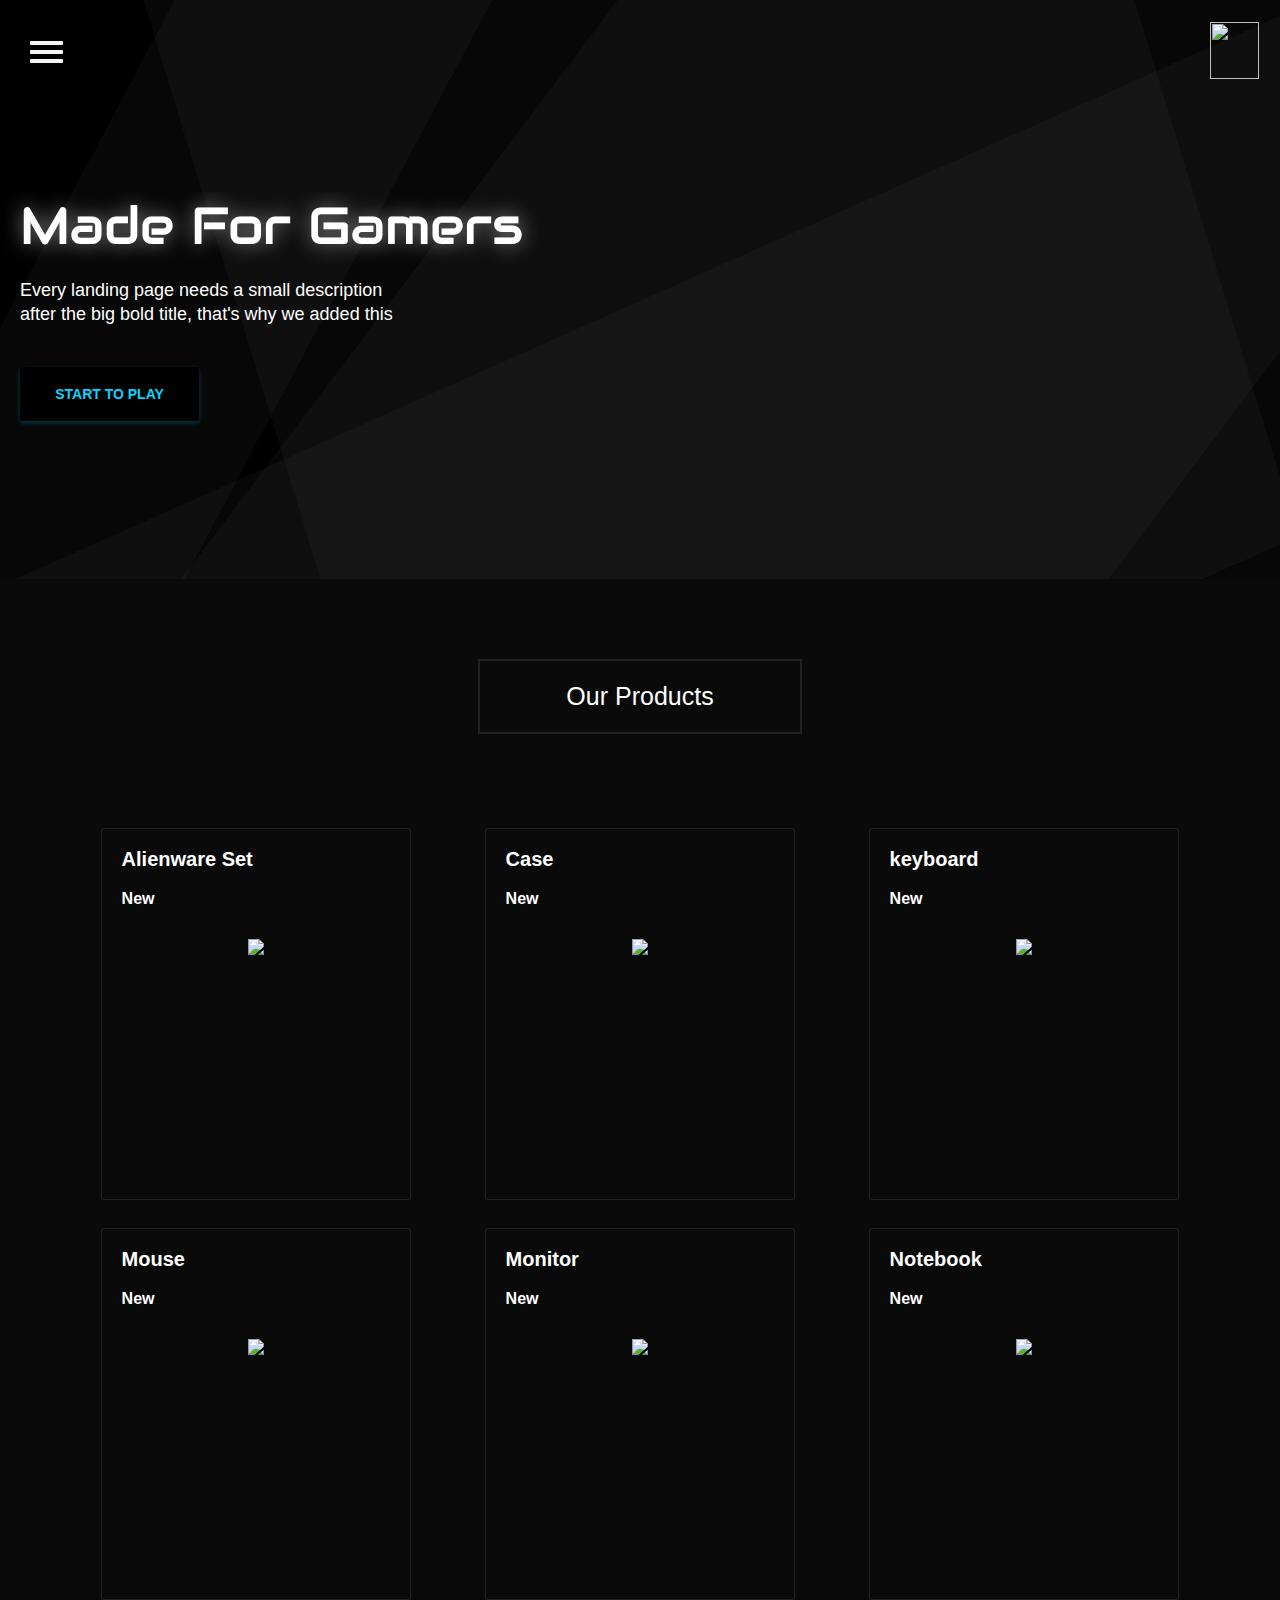
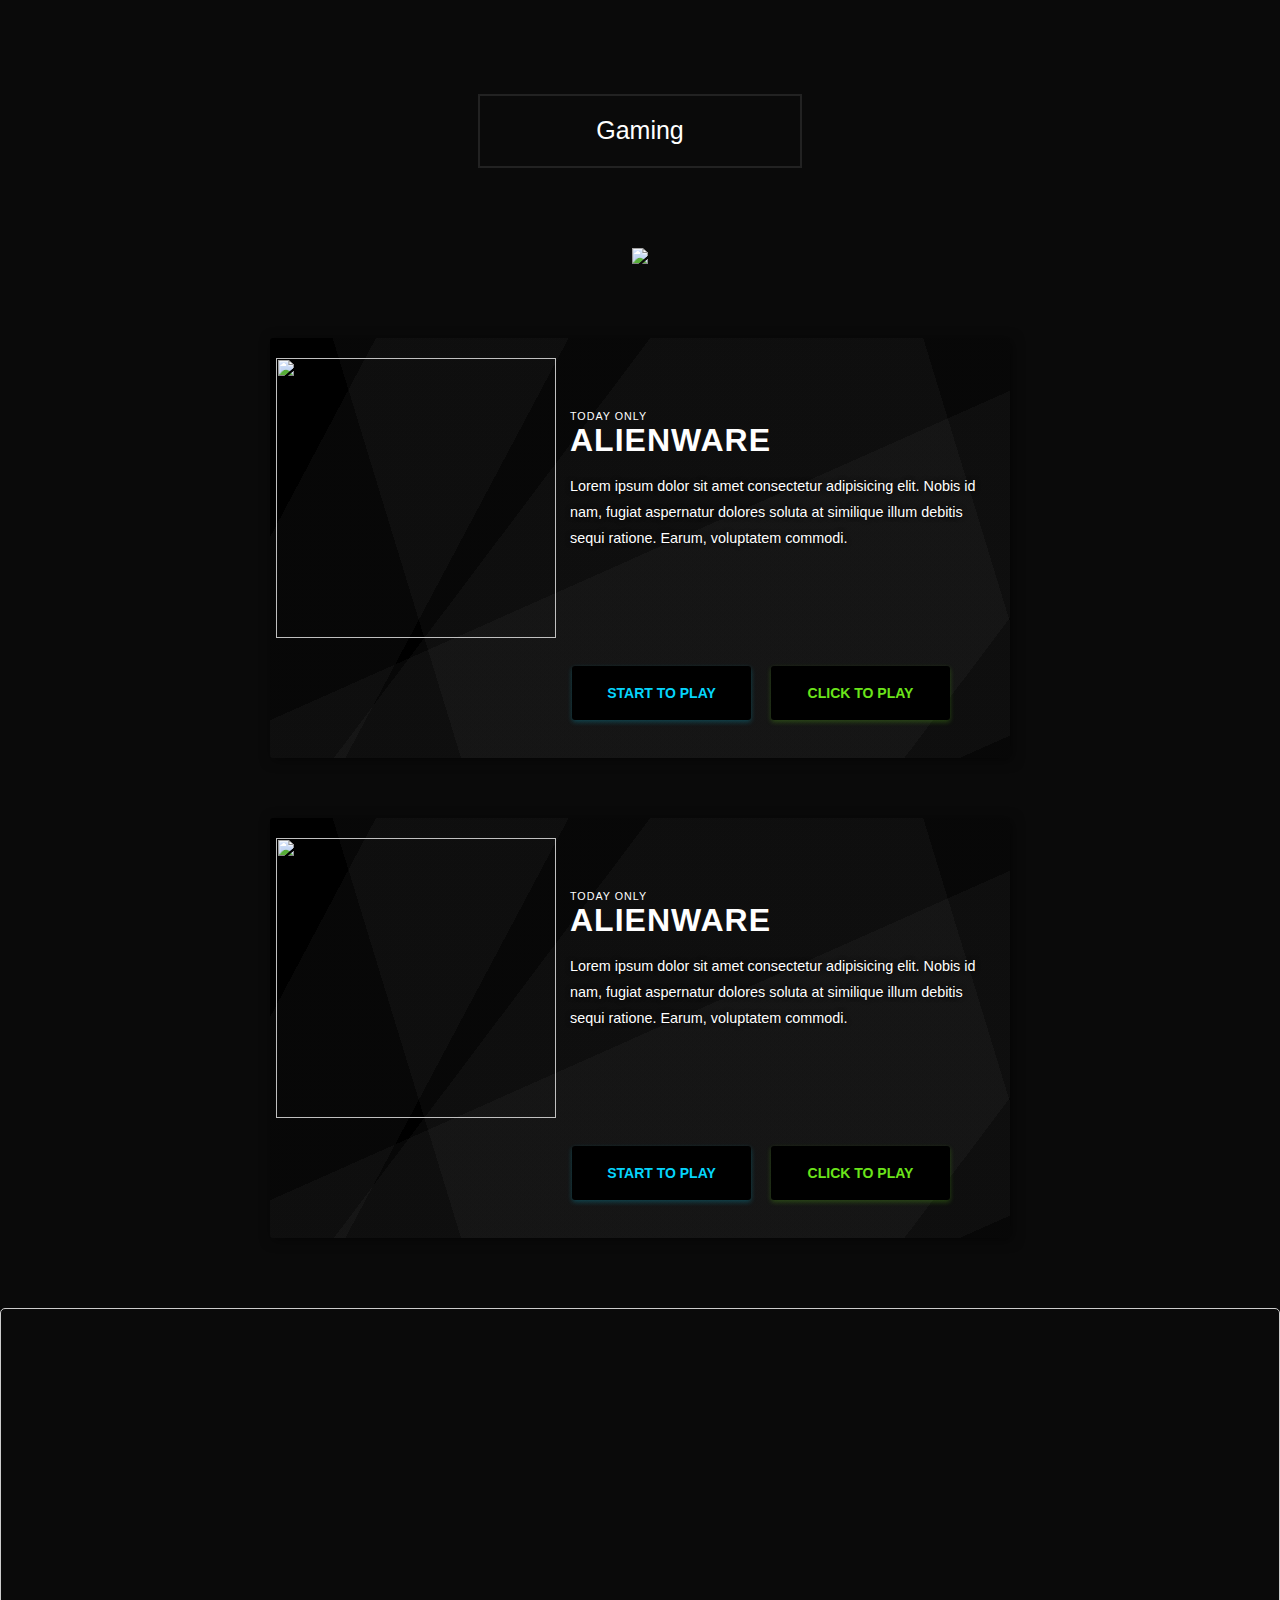
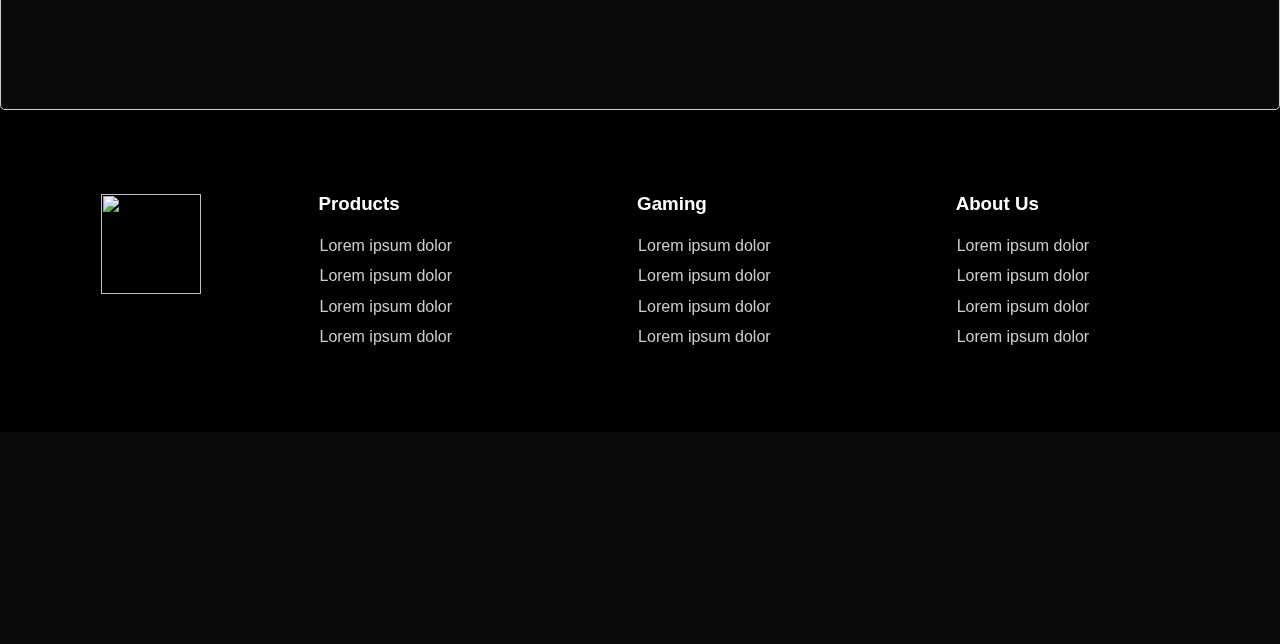
==== index.html @ 4dfc1cbc "first commit" ====
<!DOCTYPE html>
<html lang="en" class="html">
  <head>
    <meta charset="utf-8"/>
    <meta name="viewport" content="width=device-width"/>
    <meta http-equiv="X-UA-Compatible" content="ie-edge"/>
    <meta name="description" content="Made For Gamers"/>
    <meta name="keywords" content="app, seo, web positioning"/>
    <meta name="author" content="lfakh"/>
    <title>Gamer Website #5</title>
    <link rel="stylesheet" href="https://cdnjs.cloudflare.com/ajax/libs/font-awesome/5.14.0/css/all.min.css"/>
    <link href="https://fonts.googleapis.com/css2?family=Audiowide&display=swap" rel="stylesheet">
  </head>
  <body class="body" id="body-soomth" >
 
   <!-- Navigation -->

    <section class="main-container" id="home">
      <div class="container">
        <header class="header">
          <div id="nav-bar">
            <input class="header__checkbox" type="checkbox"/>
            <span class="nav-bar__spinner"></span>
            <span class="nav-bar__spinner"></span>
            <span class="nav-bar__spinner"></span> 
            <ul class="menu">
              <li class="menu__item"><a class="menu__link" href="#home">Home</a></li>
              <li class="menu__item"><a class="menu__link" href="#products">Products</a></li>
              <li class="menu__item"><a class="menu__link" href="#gaming">Gaming</a></li>
       
              <li class="menu__item"><a class="menu__link" href="#contact">Contact</a></li>
                       <li class="menu__item"><a class="menu__link"></a><a href="signin.php">Sign in / Sign Up</a></li>
            </ul> 
          </div> 
          <div class="logo"> 
            <img class="logo__main" src="https://i.ibb.co/fCTjF9w/img-01.png"/>    
          </div>
        </header>

   <!-- Masthead -->

        <div class="main-title">         
          <h1 class="main-title__h1">Made For Gamers</h1>
          <p class="main-title__paragraph">
            Every landing page needs a small description after the big bold title, that's why we added this 
          </p>
          <div class="button">Start to play</div>
        </div>
      </div> 
    </section>
    <div class="main-title main-title--2">         
      <h1 class="main-title__h1  main-title__h1--2">Made For Gamers</h1>
      <p class="main-title__paragraph main-title__paragraph--2">
        Every landing page needs a small description after the big bold title, that's why we added this 
      </p>
      <div class="button button--2">Start to play</div>
    </div>

   <!-- Products -->

    <div class="container-title" id="products">
      <div class="products-title">
        <h2 class="products-title__h2">Our Products</h2>
      </div>
    </div>

    <div class="container-products">
      <div class="products">
        <div class="new">
          <p class="new__paragraph">Alienware Set</p>
          <p class="new__paragraph new__paragraph--2">New</p>
        <div class="col-main">
          <img class="col-main__img-1" src="https://i.ibb.co/fH221Vy/img-03.png"/> 
        </div>
          <div class="go-corner" href="#">
            <div class="go-arrow">
              →
            </div> 
          </div>   
        </div>
      </div>

      <div class="products">
        <div class="new">
          <p class="new__paragraph">Case</p>
          <p class="new__paragraph new__paragraph--2">New</p>
        <div class="col-main">
          <img class="col-main__img-1" src="https://i.ibb.co/HDhN6M5/img-04.png"/> 
        </div>
          <div class="go-corner" href="#">
            <div class="go-arrow">
              →
            </div> 
          </div>   
        </div>
      </div>

      <div class="products">
        <div class="new">
          <p class="new__paragraph">keyboard</p>
          <p class="new__paragraph new__paragraph--2">New</p>
        <div class="col-main">
          <img class="col-main__img-1" src="https://i.ibb.co/9wq0zRY/img-05.png"/> 
        </div>
          <div class="go-corner" href="#">
            <div class="go-arrow">
              →
            </div> 
          </div>   
        </div>
      </div>
    </div>

    <div class="container-products">
      <div class="products">
        <div class="new">
          <p class="new__paragraph">Mouse</p>
          <p class="new__paragraph new__paragraph--2">New</p>
        <div class="col-main">
          <img class="col-main__img-1" src="https://i.ibb.co/Dfxg1pB/img-06.png"/> 
        </div>
          <div class="go-corner" href="#">
            <div class="go-arrow">
              →
            </div> 
          </div>   
        </div>
      </div>

      <div class="products">
        <div class="new">
          <p class="new__paragraph">Monitor</p>
          <p class="new__paragraph new__paragraph--2">New</p>
        <div class="col-main">
          <img class="col-main__img-1" src="https://i.ibb.co/MnCqnTB/img-07.png"/> 
        </div>
          <div class="go-corner" href="#">
            <div class="go-arrow">
              →
            </div> 
          </div>   
        </div>
      </div>

      <div class="products">
        <div class="new">
          <p class="new__paragraph">Notebook</p>
          <p class="new__paragraph new__paragraph--2">New</p>
        <div class="col-main">
          <img class="col-main__img-1" src="https://i.ibb.co/d5zn25B/img-08.png"/> 
        </div>
          <div class="go-corner" href="#">
            <div class="go-arrow">
              →
            </div> 
          </div>   
        </div>
      </div>
    </div>

   <!-- Gaming -->

    <div class="container-title" id="gaming">
      <div class="products-title">
        <h2 class="products-title__h2">Gaming</h2>
      </div>
    </div>

    <div class="col-main col-main--logo">
      <img class="col-main__img-1 col-main__img-1--logo" src="https://i.ibb.co/bmD4CZY/img-09.png"/>
    </div> 
    <div class="cards-container" id="tres">
      <div class="card">
        <div class="card-text">
          <h6 class="card-title">today only</h6>
          <h1 class="card-title card-title--h1">Alienware</h1>
          <p class="card-paragraph">
            Lorem ipsum dolor sit amet consectetur adipisicing elit. Nobis id nam, fugiat aspernatur dolores soluta at similique illum debitis sequi ratione. Earum, voluptatem commodi.
          </p>
        </div>
        <div class="card-img">
          <img class="card-img__1" src="https://i.ibb.co/GMMbvPY/img-10.png"/>
        </div>
        <div class="container-buttons">
          <div class="button button--card-1">Start to play</div>
          <div class="button button--card-2">Click to play</div>
        </div>
      </div>

      <div class="card card--2">
        <div class="card-text">
          <h6 class="card-title">today only</h6>
          <h1 class="card-title card-title--h1">Alienware</h1>
          <p class="card-paragraph">
            Lorem ipsum dolor sit amet consectetur adipisicing elit. Nobis id nam, fugiat aspernatur dolores soluta at similique illum debitis sequi ratione. Earum, voluptatem commodi.
          </p>
        </div>
        <div class="card-img">
          <div class="col-right-1"> 
            <img class="card-img__1" src="https://i.ibb.co/yqJLmNQ/img-11.png"/>
          </div> 
        </div>
        <div class="container-buttons"  id="contact">
          <div class="button button--card-1">Start to play</div>
          <div class="button button--card-2">Click to play</div>
        </div>
      </div>
    </div>

<!--Map-->
   <link rel="stylesheet" href="https://cdnjs.cloudflare.com/ajax/libs/leaflet/1.7.1/leaflet.css" />
  <style>
    #map-container {
      height: 400px;
      border: 1px solid #ccc;
      border-radius: 5px;
      box-shadow: 0 2px 5px rgba(0, 0, 0, 0.3);
      overflow: hidden;
      display: flex;
      justify-content: center;
      align-items: center;
    }

    #map {
      width: 80%;
      height: 80%;
    }
  </style>
</head>
<body>
  <div id="map-container">
    <div id="map"></div>
  </div>

  <script src="https://cdnjs.cloudflare.com/ajax/libs/leaflet/1.7.1/leaflet.js"></script>
  <script>
    var map = L.map('map').setView([51.505, -0.09], 13); // Set initial coordinates and zoom level

    L.tileLayer('https://{s}.tile.openstreetmap.org/{z}/{x}/{y}.png', {
      maxZoom: 18,
    }).addTo(map);

    L.marker([51.5, -0.09]).addTo(map) // Add a marker at the specified coordinates
      .bindPopup('A sample location.'); // Add a popup with some information

  </script>
    <!--Map-->

   <!-- Footer -->
  
    <footer class="footer">
      <div class="section-footer">
        <div class="container-footer">
          <div class="logo-footer">
            <div class="col-main col-main--logo-2">
              <img class="col-main__img-1 col-main__img-1--logo-2" src="https://i.ibb.co/8r0p8FR/img-12.png"/>
            </div>
          </div> 
          
          <div class="info-footer">
            <h3 class="footer__h3">Products</h3>
            <ul class="ul-footer">
              <li class="ul-footer__li"><a class="ul-footer__a"  href="#">Lorem ipsum dolor</a></li>
              <li class="ul-footer__li"><a class="ul-footer__a"  href="#">Lorem ipsum dolor</a></li>
              <li class="ul-footer__li"><a class="ul-footer__a"  href="#">Lorem ipsum dolor</a></li>
              <li class="ul-footer__li"><a class="ul-footer__a"  href="#">Lorem ipsum dolor</a></li>
            </ul>
          </div>

          <div class="info-footer">
            <h3 class="footer__h3">Gaming</h3>
            <ul class="ul-footer">
              <li class="ul-footer__li"><a class="ul-footer__a" href="#">Lorem ipsum dolor</a></li>
              <li class="ul-footer__li"><a class="ul-footer__a" href="#">Lorem ipsum dolor</a></li>
              <li class="ul-footer__li"><a class="ul-footer__a"  href="#">Lorem ipsum dolor</a></li>
              <li class="ul-footer__li"><a class="ul-footer__a" href="#">Lorem ipsum dolor</a></li>
            </ul>
          </div>

          <div class="info-footer">
            <h3 class="footer__h3">About Us</h3>
            <ul class="ul-footer">
              <li class="ul-footer__li"><a class="ul-footer__a" href="#">Lorem ipsum dolor</a></li>
              <li class="ul-footer__li"><a class="ul-footer__a" href="#">Lorem ipsum dolor</a></li>
              <li class="ul-footer__li"><a class="ul-footer__a"  href="#">Lorem ipsum dolor</a></li>
              <li class="ul-footer__li"><a class="ul-footer__a" href="#">Lorem ipsum dolor</a></li>
            </ul>
          </div>
        </div>
      </div>
    </footer>

    <footer class="footer-2">
      <div class="icons-social">
        <ul class="list-social">
          <li class="icons-social__item"><a class="icons-social__link" href="#"><i class="icons-social__i fab fa-codepen"></i></a></li>              
          <li class="icons-social__item"><a class="icons-social__link" href="#"><i class="icons-social__i fab fa-instagram"></i></a></li>
          <li class="icons-social__item"><a class="icons-social__link" href="#"><i class="icons-social__i fab fa-facebook"></i></a></li>
          <li class="icons-social__item"><a class="icons-social__link" href="#"><i class="icons-social__i fab fa-twitter"></i></a></li>
          <li class="icons-social__item"><a class="icons-social__link" href="#"><i class="icons-social__i fab fa-linkedin"></i></a></li>
        </ul>
      </div>
      <div class="container-footer-2">
        <p>Developed by <a class="container-footer__link" href="" target="_blank">LFakh</a> | Copyright &copy; 2024</p>
      </div>
    </footer>  
    <style type="text/css">
    .html{
    scroll-behavior: smooth;
    overflow-y: scroll;
    }  
    
    .body{  
    font-family: Sans-serif, Arial;     
    padding: 0;
    margin: 0;
    font-size: 16px;
    background:#0a0a0a; 
    }
    
    /* ===========================
    Navigation 
    ============================ */
    
    .main-container{
    background-size: cover;
    padding-top: 22px;
    z-index: 3;  
    background: url(https://i.ibb.co/g7Xsf5L/img-02.png) no-repeat center, linear-gradient(307deg, transparent 0%, transparent 10%,rgba(190, 190, 190,0.04) 10%, rgba(190, 190, 190,0.04) 64%,transparent 64%, transparent 100%),linear-gradient(118deg, transparent 0%, transparent 11%,rgba(190, 190, 190,0.04) 11%, rgba(190, 190, 190,0.04) 31%,transparent 31%, transparent 100%),linear-gradient(73deg, transparent 0%, transparent 22%,rgba(190, 190, 190,0.04) 22%, rgba(190, 190, 190,0.04) 90%,transparent 90%, transparent 100%),linear-gradient(156deg, transparent 0%, transparent 51%,rgba(190, 190, 190,0.04) 51%, rgba(190, 190, 190,0.04) 97%,transparent 97%, transparent 100%),linear-gradient(90deg, rgb(0,0,0),rgb(0,0,0)) no-repeat center; 
    }
    
    .container{
    max-width: 1167px;
    margin-left: auto;
    margin-right: auto;
    padding: 0; 
    overflow: hidden; 
    height: 100%; 
    }
    
    .header{
    display: flex;
    justify-content: space-between;
    height: 57px;
    width: 100%;
    position: fixed; 
    z-index: 99;
    }
    
    #nav-bar{
    display: block;
    position: relative;
    top: 18.99px;
    left: 30px; 
    -webkit-user-select: none;
    -moz-user-select: none;
    user-select: none;
    z-index: 1;
    }
    
    .header__checkbox{
    display: block;
    width: 40px;
    height: 32px;
    line-height: 57px;
    position: absolute;
    top: -7px;
    left: -5px;
    cursor: pointer;
    opacity: 0; 
    z-index: 2; 
    -webkit-touch-callout: none;
    }
    
    .nav-bar__spinner{
    display: block;
    width: 33px;
    height: 4px;
    margin-bottom: 5px;
    position: relative;
    border-radius: 1px; 
    -webkit-transform-origin: 4px 0px;
    -moz-transform-origin: 4px 0px;
    transform-origin: 4px 0px;
    background: #f5f5f5; 
    -webkit-transition: background 0.5s cubic-bezier(0.77,0.2,0.05,1.0), 
    -webkit-transform 0.5s cubic-bezier(0.77,0.2,0.05,1.0),
    opacity 0.55s ease;                   
    transition: background 0.5s cubic-bezier(0.77,0.2,0.05,1.0),
    transform 0.5s cubic-bezier(0.77,0.2,0.05,1.0),
    opacity 0.55s ease;
    z-index: 1;  
    }
    
    .nav-bar__spinner:first-child{
    -webkit-transform-origin: 0% 0%;
    -moz-transform-origin: 0% 0%;
    transform-origin: 0% 0%;
    }
    
    .nav-bar__spinner:nth-last-child(2){
    -webkit-transform-origin: 0% 100%;
    -moz-transform-origin: 0% 100%;
    transform-origin: 0% 100%;
    }
    
    .header__checkbox:checked ~ .nav-bar__spinner{
    opacity: 1;
    -webkit-transform: rotate(45deg) translate(-2px, -1px);
    -moz-transform: rotate(45deg) translate(-2px, -1px); 
    transform: rotate(45deg) translate(-2px, -1px);
    background:#f5f5f5;
    }
    
    .header__checkbox:checked ~ .nav-bar__spinner:nth-last-child(3){
    opacity: 0;
    -webkit-transform: rotate(0deg) scale(0.2, 0.2);
    -moz-transform: rotate(0deg) scale(0.2, 0.2);
    transform: rotate(0deg) scale(0.2, 0.2);
    }
    
    .header__checkbox:checked ~ .nav-bar__spinner:nth-last-child(2){
    -webkit-transform: rotate(-45deg) translate(0, -1px);
    -moz-transform: rotate(-45deg) translate(0, -1px);
    transform: rotate(-45deg) translate(0, -1px);
    } 
    
    .menu{
    position: absolute; 
    width: 232px;
    height: 100vh;
    margin: -100px 0 0 -50px;
    padding: 40px;
    padding-left: 80px;
    padding-top: 100px;
    list-style-type: none;
    -webkit-transform-origin: 0% 0%;
    -moz-transform-origin: 0% 0%;
    transform-origin: 0% 0%;
    -webkit-transform: translate(-100%, 0);
    -moz-transform: translate(-100%, 0);
    transform: translate(-100%, 0);
    -webkit-transition: -webkit-transform 0.5s cubic-bezier(0.77,0.2,0.05,1.0);
    -moz-transition: -moz-transform 0.5s cubic-bezier(0.77,0.2,0.05,1.0);
    transition: transform 0.5s cubic-bezier(0.77,0.2,0.05,1.0);
    background: url(https://i.ibb.co/88mwdYK/img-13.png) #000 no-repeat;
    }
    
    .header__checkbox:checked ~ .menu{
    -webkit-transform: none;
    -moz-transform: none;
    transform: none;
    }
    
    .menu__item{
    font-family: sans-serif;
    text-align: right;
    -webkit-box-align: center;
    align-items: center;
    padding: 1rem 0;
    font-size: 18px;
    text-transform: uppercase;
    letter-spacing: 2px;
    -webkit-transition: all .4s;
    -moz-transition: all .4s;
    transition: all .4s;
    }
    
    .menu__link{
    text-decoration: none;
    color:#cdcdcd;
    } 
    
    .menu__link:hover{
    color: #9c9c9c;  
    cursor: pointer;
    }
    
    .logo{
    height:50px;
    width:50px; 
    padding-top: 0;
    margin-right: 20px;
    }  
    
    .logo__main{
    height:57px;
    width:49px; 
    }  
    
    /* ===========================
    Masthead 
    ============================ */
    
    .main-title{
    padding-bottom: 158px;
    color: #fff;
    max-width: 549px;
    padding-left: 20px;
    margin-top: 170px;
    overflow: hidden;
    }
    
    .main-title__h1{
    font-family: 'Audiowide', cursive;
    font-size: 52px;
    margin: 0;
    font-weight: 500;
    line-height: 1.33;
    font-style: normal;
    margin-bottom: 10px;
    color:#fff;
    text-shadow: 0 0 20px rgba(255, 255, 255, 0.5);
    }
    
    .main-title__paragraph{
    font-size: 18px;
    line-height: 1.33;
    font-weight: 300;
    font-style: normal;
    margin-bottom: 40px;
    max-width: 380px;
    }
    
    .button{
    border-radius: 3px;
    font-size: 14px;
    line-height: 16px;
    font-weight: normal;
    font-style: normal;
    text-align: center;
    width: 179px;
    text-transform: uppercase;
    height: 54px;
    border: 0; 
    display: flex;
    align-items: center;
    justify-content: center;
    cursor: pointer; 
    background: #000; 
    font-weight: bold;
    color:#05d5fc;
    text-shadow:0 0 0.4em #000;
    -webkit-transition: box-shadow 0.2s cubic-bezier(0.4, 0, 0.2, 1);
    -moz-transition:box-shadow 0.2s cubic-bezier(0.4, 0, 0.2, 1);
    transition: box-shadow 0.2s cubic-bezier(0.4, 0, 0.2, 1);
    -webkit-transition-delay: 0.2s;
    -moz-transition-delay:  0.2s;
    transition-delay: 0.2s;
    box-shadow: 0 2px 5px 0 rgba(5, 213, 252, 0.26);
    }
    
    .button:active{
    -webkit-transition-delay: 0.s;
    -moz-transition-delay: 0.s;
    transition-delay: 0s;
    box-shadow: 0 8px 17px 0 rgba(5, 213, 252, 0.26);
    }
    
    .main-title--2{
    opacity:0;
    display: none; 
    }
    
    /* ===========================
    Products
    ============================ */
    
    .container-title{
    margin: auto;
    width: 100%;
    padding: 80px 0;
    background: #0a0a0a;
    z-index: 3;   
    } 
    
    .products-title{
    padding: 10px;
    text-align: center;
    width: 25%;
    margin: auto;
    border: 2px solid #222;
    padding: 0;
    margin-top: 0;
    margin-bottom: 0;
    }
    
    .products-title__h2{
    font-size: 40px;
    color: #fff;
    font-weight: normal;
    padding: 0;
    font-size: 25px;
    }
    
    .container-products{
    display: flex;
    justify-content: center;
    margin-top: 0;
    width: 100%;
    background:#0a0a0a;
    z-index: 3; 
    }
    
    .products{
    display: flex;
    justify-content: center;
    width: 30%;
    height: 400px;
    }
    
    .new{
    display: flex; 
    flex-direction: column; 
    border-radius: 3px;
    background-repeat: no-repeat;
    background-size: cover;
    padding: 20px;
    width: 70%; 
    -webkit-transition: all 0.5s ease-out;
    -moz-transition: all 0.5s ease-out;
    transition: all 0.5s ease-out;
    margin: 14px auto; 
    border: 1px solid #222;
    padding-top: 10px;
    padding-bottom: 0;
    }
    
    .new:hover{
    box-shadow: 2px 2px 12px #05d5fc; 
    -webkit-transition: all 0.2s ease-out;
    -moz-transition: all 0.2s ease-out;
    transition: all 0.2s ease-out;
    }
    
    .new__paragraph{
    font-family: sans-serif; 
    color:#fff;
    line-height: 50px;
    padding: 0;
    margin: 0;
    line-height: 40px;
    font-weight: bold;
    font-size: 20px; 
    }
    
    .new__paragraph--2{
    font-family: sans-serif; 
    font-size: 16px;
    }
    
    .col-main{         
    padding: 0;
    margin-top: 20px;
    text-align: center; 
    width: 100%;
    margin-bottom: 0;  
    }
    
    .col-main__img-1{
    width: 100%;
    }
    
    .go-corner{
    display: flex;
    -webkit-box-align: center;
    align-items: center;
    -webkit-box-pack: center;
    justify-content:center;
    position: absolute; 
    overflow: hidden;  
    margin-left: 14%; 
    margin-top: .2%;
    height: 40px;
    width: 3%;
    border-radius: 0 10px 0 20px; 
    padding-left:50px;
    cursor: pointer;
    transform: scaleX(0.05);
    transform-origin: right;
    transition: transform 160ms ease-in;
    }
    
    .new:hover .go-corner{
    opacity: 1;  
    transform: scaleX(1); 
    }
    
    .go-arrow { 
    color: #05d5fc;
    font-family: courier, sans;
    opacity: 0; 
    }
    
    .new:hover .go-arrow {
    opacity: 1;
    }
    
    /* ===========================
    Gaming
    ============================ */
    
    .col-main--logo{
    margin-top: 0;
    background: #0a0a0a; 
    z-index: 3;
    height: auto;
    }
    
    .col-main__img-1--logo{
    height: auto;
    width: 70%;
    } 
    
    .cards-container{
    display: flex;
    align-items: center;
    justify-content: center;
    padding: 70px 0;
    width: 100%;
    height: auto;
    flex-direction: column;
    overflow: hidden;
    position: relative;
    background: url(https://i.ibb.co/YTnZnBq/img-14.png) #0a0a0a  no-repeat  center;
    background-size: cover;
    background-size: 140rem;
    z-index: 3;
    }
    
    .card{
    padding: 20px;
    display: flex;
    flex-direction: row-reverse;
    justify-content: center;
    align-items: center;
    position: relative;
    z-index: 3;
    width: 700px;
    height: 380px;
    box-shadow: 2px 2px 12px rgba(0,0,0,0.5); 
    border-radius: 3px;
    background: linear-gradient(307deg, transparent 0%, transparent 10%,rgba(190, 190, 190,0.04) 10%, rgba(190, 190, 190,0.04) 64%,transparent 64%, transparent 100%),linear-gradient(118deg, transparent 0%, transparent 11%,rgba(190, 190, 190,0.04) 11%, rgba(190, 190, 190,0.04) 31%,transparent 31%, transparent 100%),linear-gradient(73deg, transparent 0%, transparent 22%,rgba(190, 190, 190,0.04) 22%, rgba(190, 190, 190,0.04) 90%,transparent 90%, transparent 100%),linear-gradient(156deg, transparent 0%, transparent 51%,rgba(190, 190, 190,0.04) 51%, rgba(190, 190, 190,0.04) 97%,transparent 97%, transparent 100%),linear-gradient(90deg, rgb(0,0,0),rgb(0,0,0)); 
    }
    
    .card-text{
    display: block;
    width: 100%;
    -webkit-transform: translate(-30px, -50px); 
    -moz-transform: translate(-30px, -50px); 
    transform: translate(-30px, -50px);
    color: #ffffff;
    width: 60%;
    transform: translate(0px, -60px);
    }
    
    .card-title{
    font-family: sans-serif; 
    text-transform: uppercase;
    letter-spacing: 1px;
    font-weight: 500;
    margin: 0;
    }
    
    .card-title--h1{
    font-weight: 700;
    margin: 0 0 15px 0;
    }
    
    .card-paragraph{
    text-align: left;
    line-height: 1.8;
    font-size: .9rem;
    font-weight: normal;
    text-shadow: 0 0 0.4em #000;  
    }
    
    .card-img{
    display: block;
    width: 40%;
    height: 73.5%;
    -webkit-transform: translateY(-50px);
    -moz-transform: translateY(-50px);
    transform: translateY(-50px);
    position: relative;
    overflow: visible;
    }
    
    .card-img__1{
    width: 100%;
    height: 100%; 
    position: absolute;
    top: 0;
    object-fit: cover;
    object-position: center; 
    left: -5%; 
    }
    
    .container-buttons{
    position: absolute;
    bottom: 20px;
    left: 50%;
    -webkit-transform: translateX(-50%);
    -moz-transform: translateX(-50%);
    transform: translateX(-50%);
    display: flex;
    align-items: center;
    justify-content: flex-end;
    width: 660px;
    height: 90px;
    overflow: hidden;
    z-index: -1;
    }
    
    .button--card-1{
    margin: 0 20px 0 0;
    }
    
    .button--card-2 {
    color: rgb(107, 228, 26);
    margin: 0 20px 0 0;
    background: #000;
    box-shadow: 0 2px 5px 0 rgba(107, 228, 26, 0.26);
    }
    
    .button--card-2:active {
    box-shadow: 0 8px 17px rgba(107, 228, 26, 0.26);
    }
    
    .card--2{
    margin-top: 60px;
    }
    
    /* ===========================
    Social
    ============================ */
    
    .icons-social{
    padding: 5px;
    }
    
    .list-social{
    text-align: center;
    padding: 0;
    }
    
    .icons-social__item{
    display: inline-block;
    }
    
    .icons-social__link{
    cursor: pointer;
    display: flex;
    text-decoration: none;
    justify-content: center;
    align-items: center;
    color: #444;
    height: 40px;
    width: 40px;
    border-radius: 50%;
    margin: 0px 5px;
    font-size: 20px;
    box-shadow: 0 5px 4px rgba(73, 55, 235, 0.8); 
    -webkit-transition: .2s linear;
    transition: .2s linear; 
    }
    
    .icons-social__link:hover{
    box-shadow: 0 0 0 rgba(37, 40, 45, 0); 
    }
    
    /* ===========================
    Footer
    ============================ */
    
    .footer{
    margin-bottom: 212px;
    background:#000;
    z-index: 3;
    }
    
    .section-footer{
    color: #fff;
    padding: 4rem 0;
    width: 100%;   
    overflow: hidden;
    }
    
    .container-footer{
    display: grid; 
    grid-template-columns: repeat(4, 1fr);
    grid-gap: 1rem; 
    width: 98.3%;
    }
    
    .col-main__img-1--logo-2{
    width: 100px;
    height: 100px;
    }
    
    .footer__h3{
    margin-bottom: 0.7rem;
    }
    
    .ul-footer{
    list-style: none;
    } 
    
    .ul-footer__li{
    color: #000;
    margin-left: -39px;
    }
    
    .ul-footer__a{
    line-height: 1.9;
    color: #ccc;
    text-decoration: none; 
    }
    
    .footer-2{
    color: #444;
    padding: 40px 0;
    text-align: center;
    width: 100%; 
    position: fixed; bottom: 0; 
    background: #000;
    z-index: -99;
    }
    
    .container-footer__link{
    color: #444;
    text-decoration: none;
    }
    
    .container-footer__link:hover{
    color: #333;
    }
    
    /* ===========================
    Responsive
    ============================ */
    
    @media (min-width: 1280px){
    .main-container{
    background-size: contain;
    }
    
    .container{
    max-width: 1440px;
    }
    }
    
    @media (max-width: 1000px){
    .products{
    height: 350px;
    }
    
    .col-main{         
    margin-top: 0;
    }
    }
    
    @media (max-width: 800px){
    .container-title{
    padding: 68px 0;   
    } 
    
    .products{
    height: 310px;
    }
    
    .products-title{
    width: 35%;
    }
    
    .go-corner{
    margin-left: 13.16%;
    }
    
    .cards-container{
    padding: 59px 0;
    }
    
    .card{
    width: 644px;   
    height: 312px;
    background-size: 23rem;
    }
    
    .button--card-1{
    margin: 0 16px 0 0;
    }
    
    .section-footer{
    padding: 2rem 0;
    }
    
    .container-footer{
    display: block;
    width: 100%;
    text-align: center;
    }
    }
    
    @media (max-width: 768px){
    .main-container{   
    height: 70vh;
    background:url(https://i.ibb.co/g7Xsf5L/img-02.png) #d3d3d3 no-repeat center;
    background-size: contain;
    }
    
    .main-title{
    opacity: 0;
    } 
    
    .button{
    margin: 10px auto;
    }
    
    .main-title--2{
    opacity: 1;
    display: block; 
    max-width: 768px;
    margin: 0 auto;
    text-align: center;
    padding-left: 0; 
    padding: 25px;
    background: linear-gradient(12deg, rgba(193, 193, 193,0.05) 0%, rgba(193, 193, 193,0.05) 2%,rgba(129, 129, 129,0.05) 2%, rgba(129, 129, 129,0.05) 27%,rgba(185, 185, 185,0.05) 27%, rgba(185, 185, 185,0.05) 66%,rgba(83, 83, 83,0.05) 66%, rgba(83, 83, 83,0.05) 100%),linear-gradient(321deg, rgba(240, 240, 240,0.05) 0%, rgba(240, 240, 240,0.05) 13%,rgba(231, 231, 231,0.05) 13%, rgba(231, 231, 231,0.05) 34%,rgba(139, 139, 139,0.05) 34%, rgba(139, 139, 139,0.05) 71%,rgba(112, 112, 112,0.05) 71%, rgba(112, 112, 112,0.05) 100%),linear-gradient(236deg, rgba(189, 189, 189,0.05) 0%, rgba(189, 189, 189,0.05) 47%,rgba(138, 138, 138,0.05) 47%, rgba(138, 138, 138,0.05) 58%,rgba(108, 108, 108,0.05) 58%, rgba(108, 108, 108,0.05) 85%,rgba(143, 143, 143,0.05) 85%, rgba(143, 143, 143,0.05) 100%),linear-gradient(96deg, rgba(53, 53, 53,0.05) 0%, rgba(53, 53, 53,0.05) 53%,rgba(44, 44, 44,0.05) 53%, rgba(44, 44, 44,0.05) 82%,rgba(77, 77, 77,0.05) 82%, rgba(77, 77, 77,0.05) 98%,rgba(8, 8, 8,0.05) 98%, rgba(8, 8, 8,0.05) 100%),linear-gradient(334deg, hsl(247,0%,2%),hsl(247,0%,2%));
    
    }
    
    .main-title__h1--2{
    margin: 0 auto; 
    width: 80%;
    line-height: 1;
    }
    
    .main-title__paragraph--2{
    margin: 10px auto;  
    margin-bottom: 25px;
    line-height: 1.5;
    width: 90%;
    }
    
    .container-products{
    display: block;
    margin: 0 auto;
    text-align: center;
    }
    
    .products{
    height: 416px;
    width: 100%;
    }
    
    .new{
    width: 50%; 
    }
    
    .go-corner{
    margin-left: 39%;
    }
    
    .col-main{         
    height: 260px;
    }
    
    .col-main__img-1{
    width: 72%;    
    }
    
    .col-main--logo{
    height: auto; 
    }
    
    .card{
    width: 70%;  
    height: 630px;
    display: block;
    }
    
    .card-text{
    width: 100%; 
    transform: translate(0px, 280px);
    }
    
    .card-img{
    transform: translateY(-160px);
    width: 70%;
    height: 42%;
    }
    
    .card-img__1{
    width: auto;
    }
    
    .container-buttons{
    bottom: 35px;
    justify-content: center;
    display: block;
    width: auto;
    height: auto; 
    }
    
    .button{
    width: 251px;
    } 
    
    .button--card-1{
    margin: 25px; 
    }
    
    .button--card-2{
    margin: 25px; 
    } 
    
    .col-main--logo-2{
    height: auto;
    margin-top: 15px; 
    }
    
    .col-main__img-1--logo-2{
    width: 100px;
    height: 100px;
    }
    
    .footer__h3{
    margin: 2rem;
    }      
    }
    
    @media (max-width: 768px) and (max-height: 450px){ 
    .main-container{
    height: 100vh; 
    }
    
    .products{
    height: 374px;
    }
    
    .go-corner{
    margin-left: 39%;
    }
    
    .col-main{         
    height: 234px; 
    }
    
    .col-main--logo{
    height: auto; 
    }
    
    .container-buttons{
    bottom: 25px;
    }
    
    .button{
    width: 233px;
    } 
    
    .col-main--logo-2{
    height: auto;
    }
    
    .col-main__img-1--logo-2{
    width: 100px;
    height: 100px;
    }
    } 
    
    @media (max-width: 736px) and (height: 414px){ 
    .products{
    height: 416px;
    }
    
    .go-corner{
    margin-left: 39%;
    }
    
    .col-main{         
    height: 260px;
    }
    
    .col-main--logo{
    height: auto; 
    }
    
    .col-main--logo-2{
    height: auto;
    }
    
    .col-main__img-1--logo-2{
    width: 100px;
    height: 100px;
    }
    }
    
    @media (max-width: 700px){
    .main-container{   
    height: 70vh;
    }
    }
    
    @media (max-width: 600px){
    .products{
    height: 374px;
    }
    
    .go-corner{
    margin-left: 39%;
    }
    
    .col-main{         
    height: 234px;
    }
    
    .col-main--logo{
    height: auto; 
    }
    
    .container-buttons{
    bottom: 25px;
    }
    
    .button{
    width: 233px;
    } 
    
    .col-main--logo-2{
    height: auto;
    }
    
    .col-main__img-1--logo-2{
    width: 80px;
    height: 80px;
    }
    }
    
    @media (max-width: 533px) and (height: 320px){ 
    .products{
    height: 330px;
    }
    
    .go-corner{
    margin-left: 37%;
    }
    }
    
    @media (max-width: 480px) and (height: 854px){
    .products-title{
    width: 45%;
    }
    
    .products{
    height: 315px;
    }
    
    .go-corner{
    margin-left: 36%;
    }
    
    .col-main{         
    height: 220px;
    }
    
    .col-main--logo{
    height: auto; 
    }
    
    .col-main--logo-2{
    height: auto;
    }
    
    .col-main__img-1--logo-2{
    width: 80px;
    height: 80px;
    }
    }
    
    @media (max-width: 480px) and (height: 320px){
    .products{
    height: 311px;
    }
    
    .go-corner{
    margin-left: 36%;
    }
    }
    
    @media (max-width: 450px){
    .products-title{
    width: 45%;
    }
    
    .products{
    height: 300px;
    }
    
    .go-corner{
    margin-left: 36%;
    }
    
    .col-main{         
    height: 210px;
    }
    
    .col-main--logo{
    height: auto; 
    }
    
    .col-main--logo-2{
    height: auto; 
    }
    
    .col-main__img-1--logo-2{
    width: 80px;
    height: 80px;
    }
    }
    
    @media (max-width: 414px) and (min-height: 736px){
    .container-title{
    padding: 72px 0;
    } 
    
    .products-title{
    width: 50%;
    }
    
    .products{
    height: 285px;
    }
    
    .go-corner{
    margin-left: 36.5%;
    }
    
    .col-main{         
    height: 200px;
    }
    
    .col-main--logo{
    height: auto; 
    }
    
    .card-text{
    transform: translate(0, 245px);
    }
    
    .card-img{
    transform: translateY(-200px);
    }
    
    .col-main--logo-2{
    height: auto;
    } 
    }
    
    @media (max-width: 412px){
    .container-title{
    padding: 72px 0;
    } 
    
    .products-title{
    width: 50%;
    }
    
    .card-text{
    transform: translate(0, 245px);
    }
    
    .card-img{
    transform: translateY(-200px);
    }
    } 
    
    
    @media (max-width: 384px){
    .container-title{
    padding: 56px 0;
    } 
    
    .products-title{
    width: 50%;
    }
    
    .products{
    height: 285px;
    }
    
    .go-corner{
    margin-left: 35%;
    }
    }
    
    @media (max-width: 360px){
    .products{
    height: 270px;
    }
    }
    
    @media (max-width: 320px){
    .products-title{
    width: 60%;
    }
    
    .products{
    height: 283px;
    }
    
    .go-corner{
    margin-left: 34%;
    }
    
    .col-main{         
    height: 210px;  
    } 
    
    .col-main__img-1{
    width: 86%;
    }
    
    .col-main--logo{
    height: auto; 
    }
    
    .card-text{
    transform: translate(0, 225px);
    }
    
    .card-img{
    transform: translateY(-220px);
    } 
    
    .card-img__1{
    left: -14%;
    } 
    
    .col-main--logo-2{
    height: auto;
    }
    
    .col-main__img-1--logo-2{
    width: 80px;
    height: 80px; 
    } 
    }
    </style>
  </body>
</html>
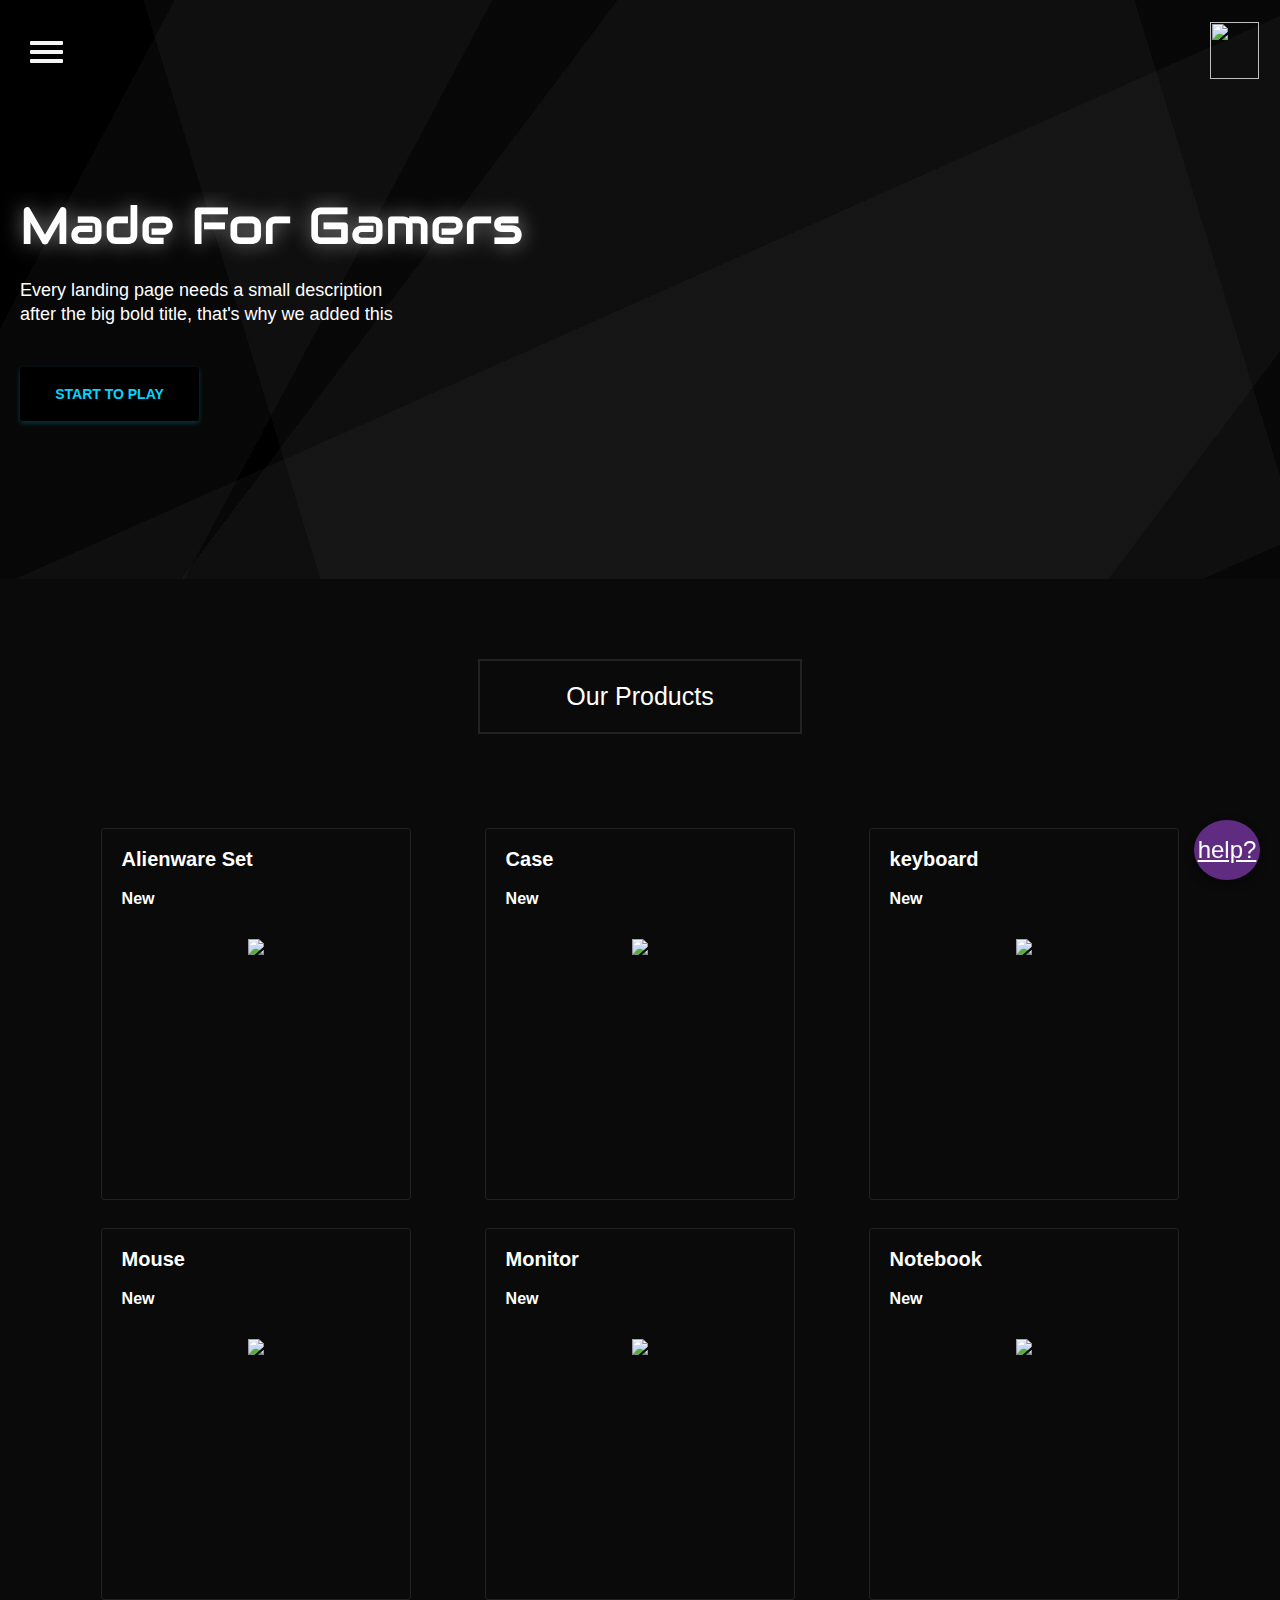
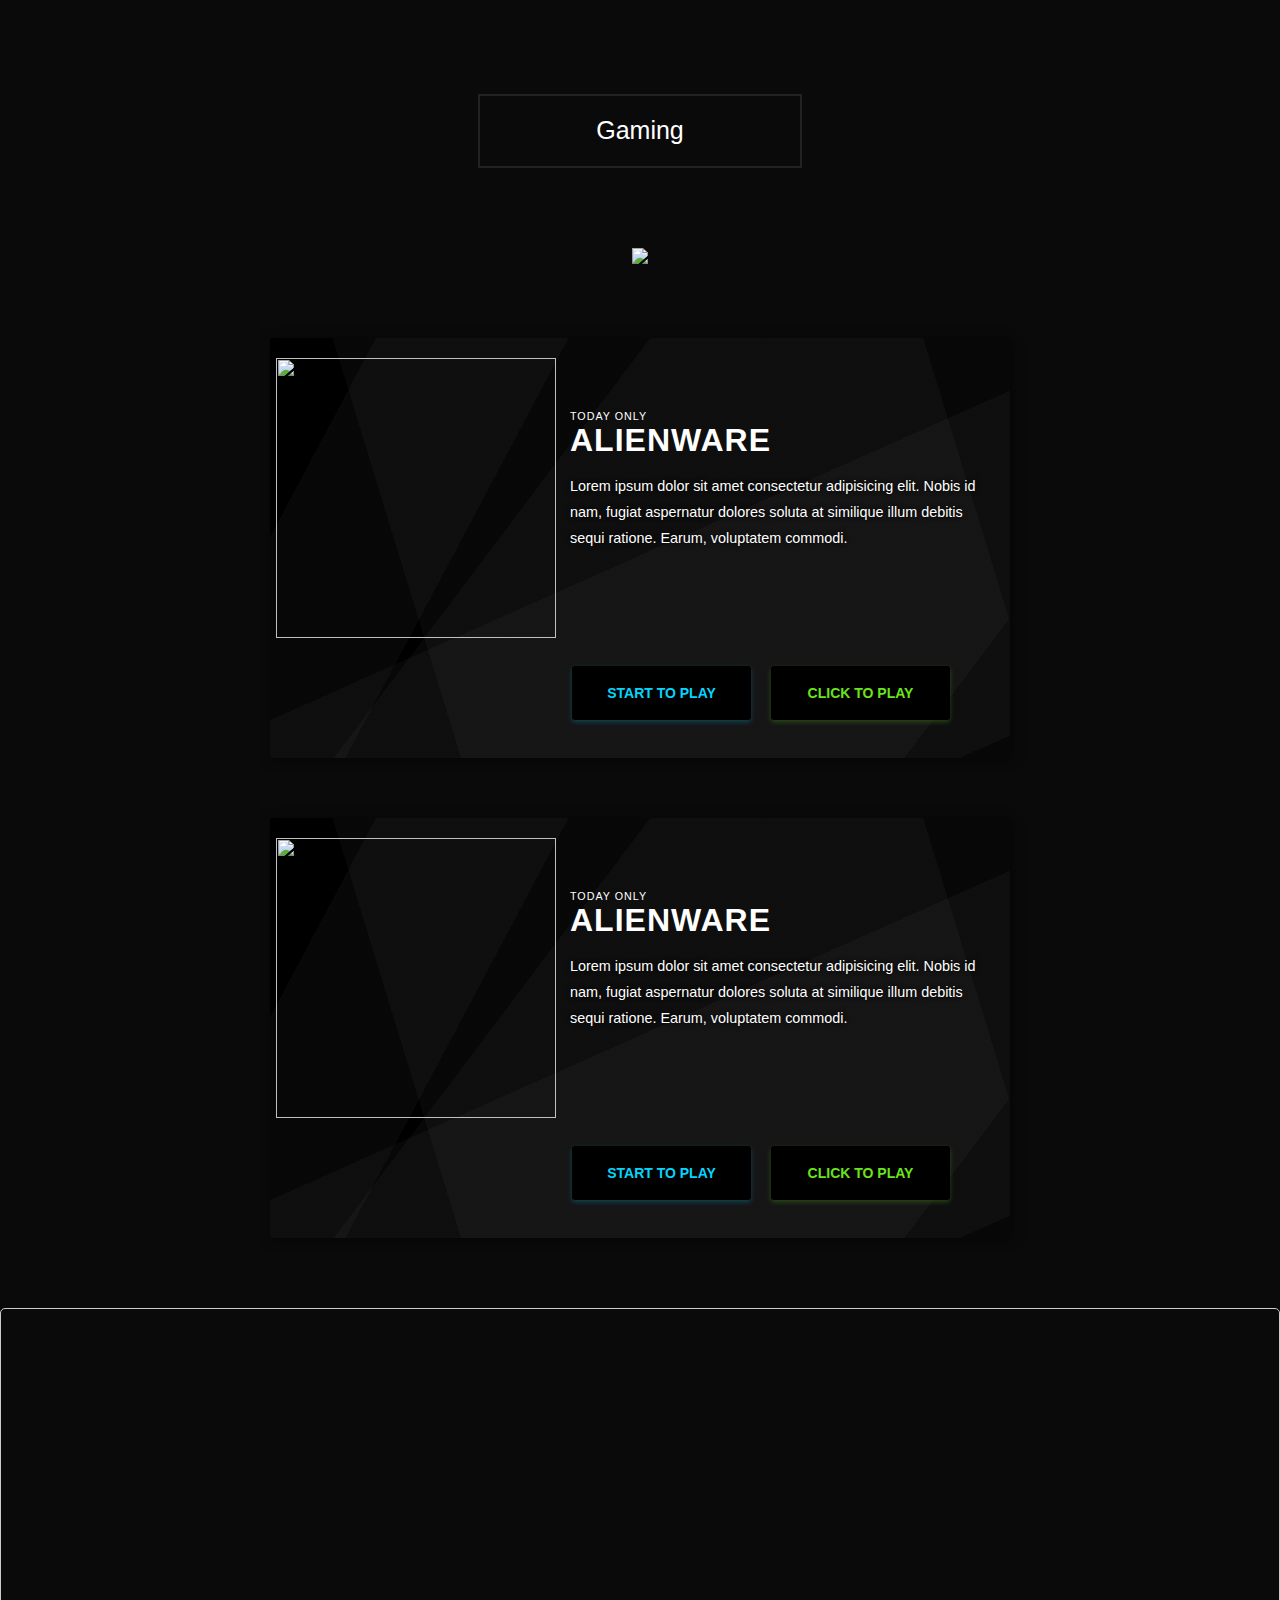
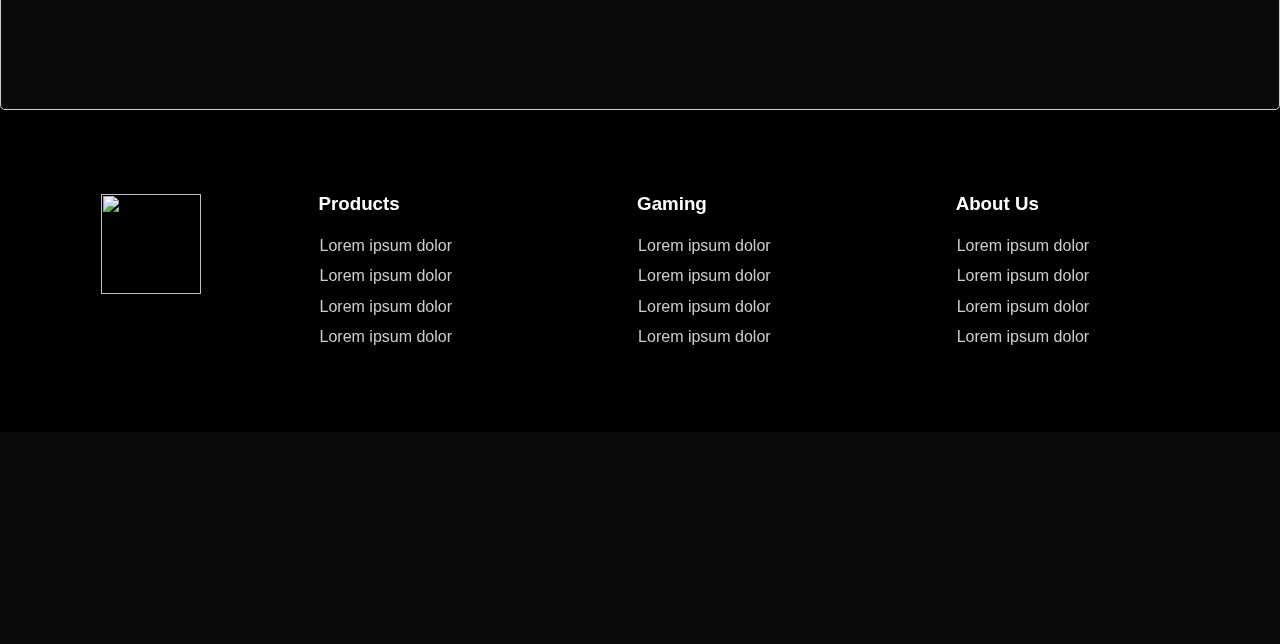
==== commit ce15b99c: "modified:   fetch.php 	deleted:    fetch_inhanced.php 	modified:   hi.php 	modified:   index.html 	m" ====
--- a/index.html
+++ b/index.html
@@ -110,7 +110,30 @@
         </div>
       </div>
     </div>
-
+<!---->
+  <style>
+    /* Style for the floating button */
+    .floating-button {
+      position: fixed;
+      bottom: 20px;
+      right: 20px;
+      background-color: #5f2c82;
+      box-shadow: 0px 4px 8px 1px #0000005c;
+      color: #fff;
+      border-radius: 60%;
+      width: 66px;
+      height: 60px;
+      text-align: center;
+      font-size: 24px;
+      line-height: 60px;
+      cursor: pointer;
+    }
+  </style>
+<body>
+  <!-- Floating button -->
+  <a class="floating-button" href="https://raybot.droppages.com" target="_blank">help?</a>
+
+<!---->
     <div class="container-products">
       <div class="products">
         <div class="new">
